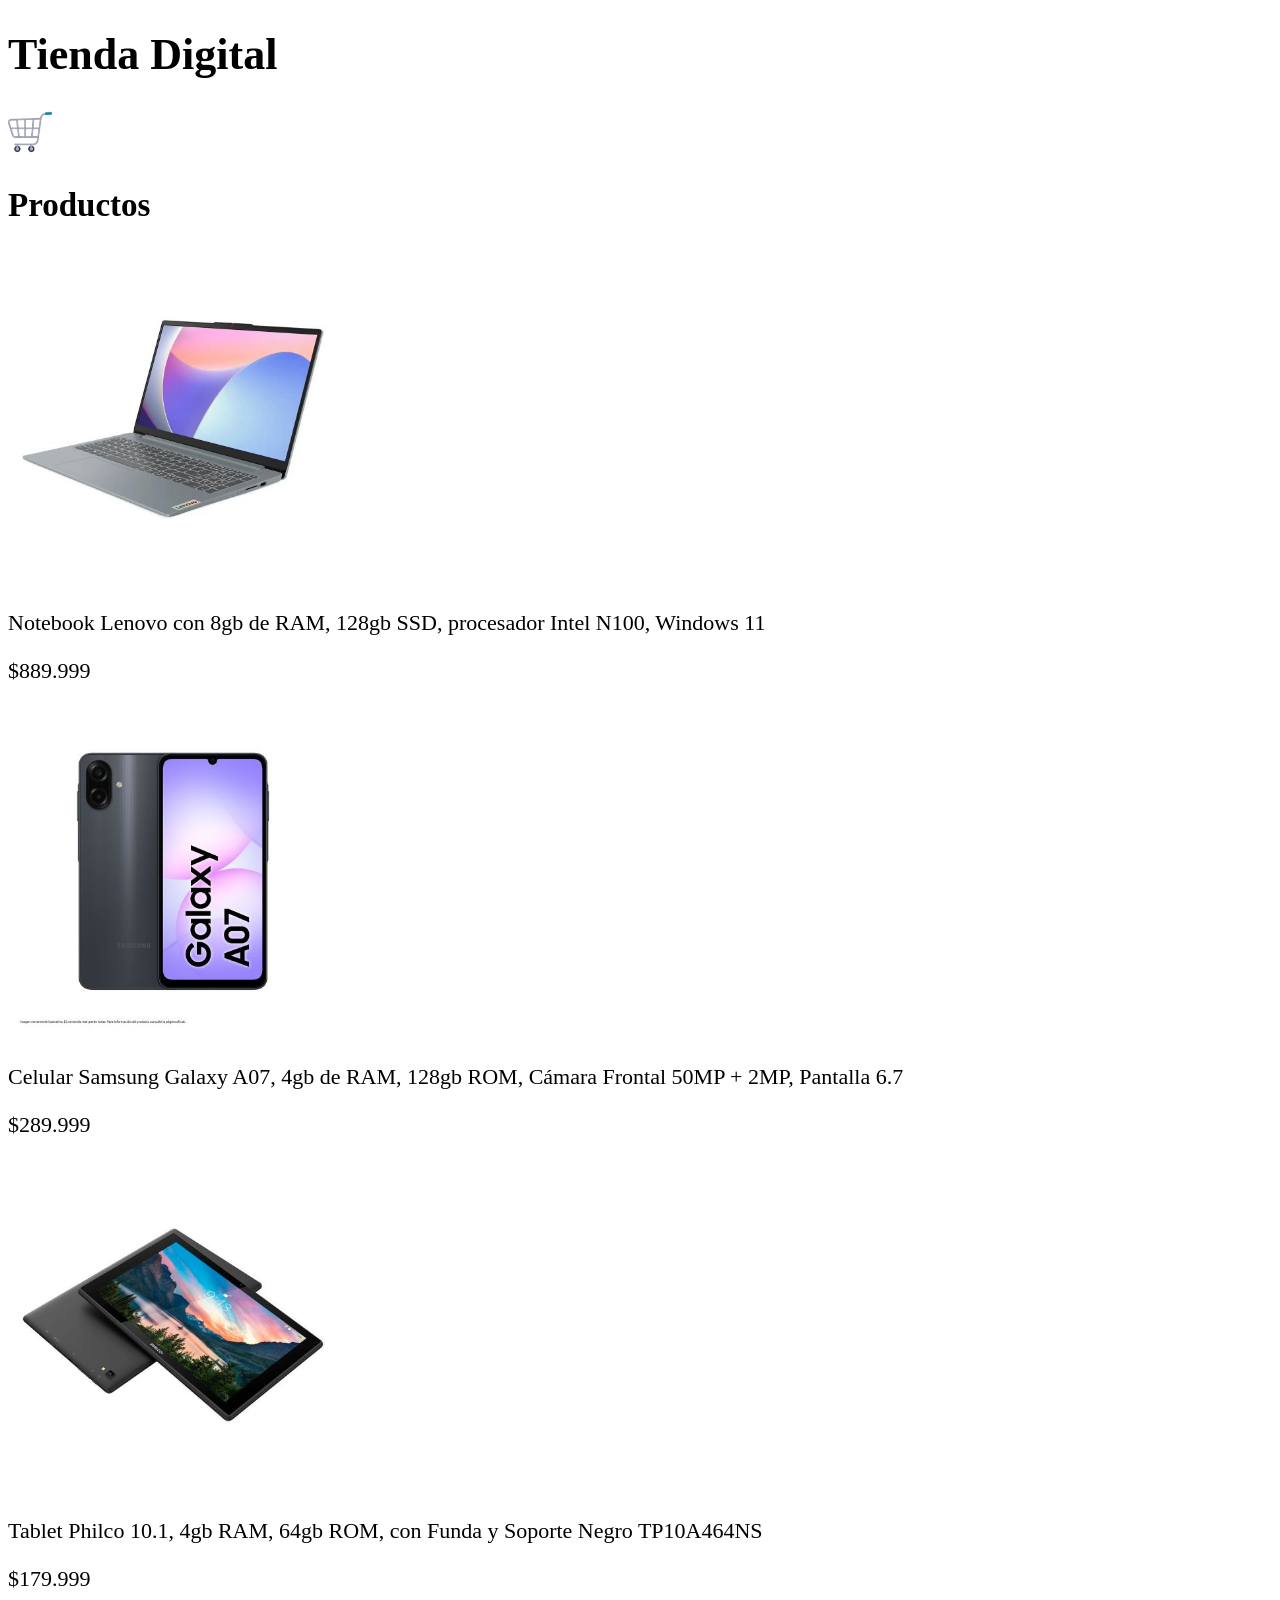
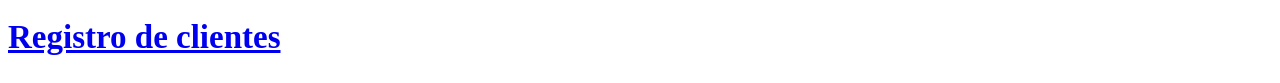
==== index.html @ 98012564 "Lista de Productos producto.js Genera los elementos de la lista de productos que se ve en la página " ====
<!doctype html>
<html lang="en">
    <head>
        <meta charset="UTF-8" />
        <meta name="viewport" content="width=device-width, initial-scale=1.0" />
        <title>Tienda</title>
        <link rel="stylesheet" href="styles.css" />
    </head>
    <body>
        <header>
            <h1>Tienda Digital</h1>
            <nav>
                <a href="carrito.html">
                    <img
                        id="carritoImagen"
                        src="assets/img/carrito.png"
                        alt="carrito"
                    />
                </a>
            </nav>
        </header>

        <main>
            <h2>Productos</h2>
            <div id="listaProductos"></div>
            
            <h2><a href="formulario.html">Registro de clientes</a></h2>
        </main>
        <script src="producto.js"></script><!--Información de los productos-->
    </body>
</html>

<!--<script>
        const temaGuardado = localStorage.getItem("tema")
        if( temaGuardado){
            document.body.className=temaGuardado
        }
        document.getElementById("temaOscuro").addEventListener("click", function(){
            document.body.className="tema-oscuro"
            localStorage.setItem("tema","tema-oscuro")
        })
        document.getElementById("temaClaro").addEventListener("click", function(){
            document.body.className="tema-claro"
            localStorage.setItem("tema","tema-claro")
        })        
    </script>-->
---- styles.css ----
:root{
    font-size: 22px;
}

#carritoImagen{
    height: 2rem;
}

.productoImagen{
    height: 15rem;
}
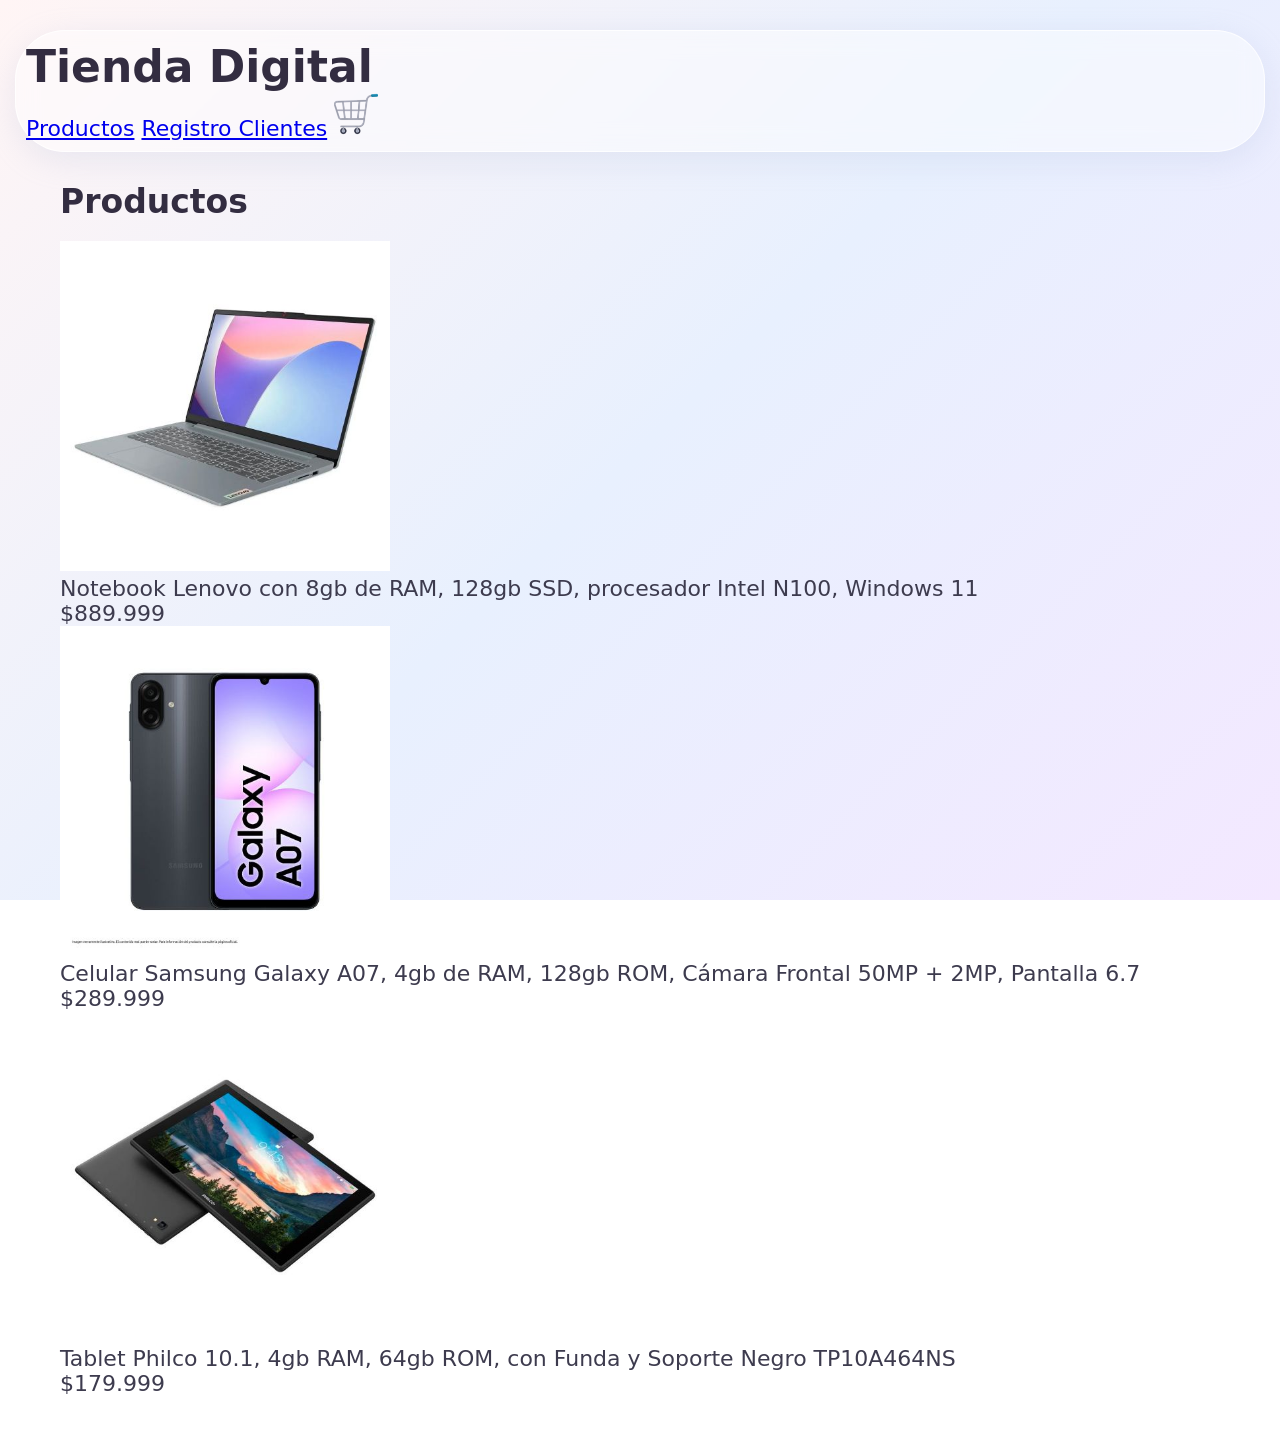
==== commit 9041ec16: "css agrego css principal" ====
--- a/index.html
+++ b/index.html
@@ -10,12 +10,10 @@
         <header>
             <h1>Tienda Digital</h1>
             <nav>
+                <a href="#listaProductos">Productos</a>
+                <a href="formulario.html">Registro Clientes</a>
                 <a href="carrito.html">
-                    <img
-                        id="carritoImagen"
-                        src="assets/img/carrito.png"
-                        alt="carrito"
-                    />
+                    <img id="carritoImagen" src="assets/img/carrito.png">
                 </a>
             </nav>
         </header>
@@ -23,8 +21,6 @@
         <main>
             <h2>Productos</h2>
             <div id="listaProductos"></div>
-            
-            <h2><a href="formulario.html">Registro de clientes</a></h2>
         </main>
         <script src="producto.js"></script><!--Información de los productos-->
     </body>
--- a/styles.css
+++ b/styles.css
@@ -8,4 +8,356 @@
 
 .productoImagen{
     height: 15rem;
+}
+
+
+/*General*/
+*{
+    box-sizing: border-box;
+    margin: 0;
+    padding: 0;
+    font-family: 'Segoe UI', system-ui, -apple-system, sans-serif;
+  }
+body{
+    background: linear-gradient(135deg, #fff5f5 0%, #e8f0fe 50%, #f3e8ff 100%);
+    background-attachment: fixed;
+    color: #3d3b4e;
+    min-height: 100vh;
+    padding: 30px 15px;
+}
+
+/*header fijo*/
+header{
+  
+    position: sticky;
+    top: 0;
+    left: 0;
+    width: 100%;
+    background: rgba(255, 255, 255, 0.45);
+    backdrop-filter: blur(12px);
+    -webkit-backdrop-filter: blur(12px);
+    border-radius: 50px;
+    border: 1px solid rgba(255, 255, 255, 0.8);
+    box-shadow: 0 8px 32px 0 rgba(160, 175, 210, 0.2);
+    padding: 10px;
+    z-index: 1000;
+}
+
+/*titulo tienda digital*/
+header h1{
+    font-size: 2rem;
+    color: #332d41;
+    }
+
+/*contenedor navegacion*/
+.nav-item {
+  text-decoration: none;
+  color: #78758a;
+  font-size: 1rem;
+  font-weight: 600;
+}
+
+.nav-item:hover {
+  color: #332d41;
+  }
+
+.nav-centro {
+  text-align: center;
+}
+
+.nav-derecha {
+  display: flex;
+  align-items: center;
+}
+
+#carrito{
+    width: 30px;
+    height: 30px;
+    object-fit: center;
+}
+
+/*ajuste contenido principal*/
+main{
+    max-width: 1200px;
+    margin: 30px auto;
+    padding: 0 20px;
+}
+
+main h2{
+    color: #332d41;
+    margin-bottom: 20px;
+}
+
+
+
+/* Formulario */
+:root {
+  --primary-gradient: linear-gradient(135deg, #a8ebe6 0%, #a8c0ff 100%);
+  --accent-gradient: linear-gradient(135deg, #e0c3fc 0%, #8ec5fc 100%);
+  --bg-gradient: linear-gradient(135deg, #fff5f5 0%, #e8f0fe 50%, #f3e8ff 100%);
+  --card-bg: rgba(255, 255, 255, 0.65);
+  --input-bg: rgba(255, 255, 255, 0.85);
+  --text-main: #3d3b4e;
+  --text-muted: #78758a;
+  --shadow-soft: 0 8px 32px 0 rgba(160, 175, 210, 0.2);
+  --border-glass: 1px solid rgba(255, 255, 255, 0.8);
+  --radius-lg: 24px;
+  --radius-md: 14px;
+  --radius-sm: 8px;
+}
+
+* {
+  box-sizing: border-box;
+  margin: 0;
+  padding: 0;
+  font-family: 'Segoe UI', system-ui, -apple-system, sans-serif;
+}
+
+body {
+  background: var(--bg-gradient);
+  background-attachment: fixed;
+  color: var(--text-main);
+  min-height: 100vh;
+  padding: 30px 15px;
+}
+
+.container {
+  max-width: 1100px;
+  margin: 0 auto;
+}
+
+/* 1. Navegación de Secciones */
+.nav-tabs {
+  display: flex;
+  justify-content: center;
+  gap: 12px;
+  padding: 10px;
+  margin-bottom: 25px;
+  background: rgba(255, 255, 255, 0.45);
+  backdrop-filter: blur(12px);
+  -webkit-backdrop-filter: blur(12px);
+  border-radius: 50px;
+  border: var(--border-glass);
+  box-shadow: var(--shadow-soft);
+}
+
+.nav-btn {
+  flex: 1;
+  max-width: 250px;
+  padding: 12px 20px;
+  font-size: 0.95rem;
+  font-weight: 600;
+  color: var(--text-muted);
+  background: transparent;
+  border: none;
+  border-radius: 30px;
+  cursor: pointer;
+  transition: all 0.3s ease;
+}
+
+.nav-btn:hover {
+  background: rgba(255, 255, 255, 0.6);
+  color: var(--text-main);
+}
+
+.nav-btn.active {
+  background: var(--accent-gradient);
+  color: #2a2536;
+  box-shadow: 0 4px 15px rgba(142, 197, 252, 0.4);
+}
+
+/* 2. Tarjetas y Contenedores */
+.card {
+  background: var(--card-bg);
+  backdrop-filter: blur(16px);
+  -webkit-backdrop-filter: blur(16px);
+  border-radius: var(--radius-lg);
+  border: var(--border-glass);
+  box-shadow: var(--shadow-soft);
+  padding: 30px;
+  margin-bottom: 25px;
+}
+
+h2, h3 {
+  color: #332d41;
+  margin-bottom: 6px;
+  font-weight: 700;
+}
+
+.subtitle {
+  color: var(--text-muted);
+  font-size: 0.9rem;
+  margin-bottom: 25px;
+}
+
+/* 3. Formulario y Grilla */
+.form-grid {
+  display: grid;
+  grid-template-columns: repeat(auto-fit, minmax(240px, 1fr));
+  gap: 18px;
+}
+
+.full-width {
+  grid-column: 1 / -1;
+}
+
+.form-group {
+  display: flex;
+  flex-direction: column;
+  gap: 6px;
+}
+
+.form-group label {
+  font-size: 0.85rem;
+  font-weight: 600;
+  color: var(--text-main);
+}
+
+/* Inputs, Selects y Focos */
+.input-container {
+  position: relative;
+  width: 100%;
+}
+
+input[type="text"],
+input[type="tel"],
+input[type="email"],
+input[type="date"],
+select {
+  width: 100%;
+  padding: 12px 16px;
+  border-radius: var(--radius-md);
+  border: 1px solid rgba(180, 180, 210, 0.3);
+  background: var(--input-bg);
+  color: var(--text-main);
+  font-size: 0.9rem;
+  outline: none;
+  transition: all 0.25s ease;
+}
+
+input:focus, select:focus {
+  border-color: #8ec5fc;
+  box-shadow: 0 0 0 4px rgba(142, 197, 252, 0.25);
+  background: #ffffff;
+}
+
+/* Opciones Radio y Checkbox */
+.options-group {
+  display: flex;
+  flex-wrap: wrap;
+  gap: 12px;
+  margin-top: 4px;
+}
+
+.options-group label {
+  display: inline-flex;
+  align-items: center;
+  gap: 8px;
+  background: var(--input-bg);
+  padding: 8px 16px;
+  border-radius: 30px;
+  border: 1px solid rgba(200, 200, 220, 0.3);
+  cursor: pointer;
+  font-weight: 500;
+  transition: all 0.2s ease;
+}
+
+.options-group label:hover {
+  background: #ffffff;
+  transform: translateY(-1px);
+}
+
+.options-group input {
+  accent-color: #8ec5fc;
+}
+
+/* 4. Botones de Acción */
+.actions-bar {
+  display: flex;
+  gap: 12px;
+  margin-top: 25px;
+}
+
+button[type="submit"], #btnGuardar {
+  padding: 12px 28px;
+  border: none;
+  border-radius: 30px;
+  background: var(--accent-gradient);
+  color: #2c2536;
+  font-weight: 700;
+  cursor: pointer;
+  box-shadow: 0 4px 15px rgba(142, 197, 252, 0.3);
+  transition: all 0.3s ease;
+}
+
+button[type="submit"]:hover, #btnGuardar:hover {
+  transform: translateY(-2px);
+  box-shadow: 0 6px 20px rgba(142, 197, 252, 0.45);
+}
+
+.btn-secondary {
+  padding: 12px 24px;
+  border: none;
+  border-radius: 30px;
+  background: #f87171;
+  color: white;
+  font-weight: 600;
+  cursor: pointer;
+  transition: all 0.3s ease;
+}
+
+.btn-secondary:hover {
+  opacity: 0.9;
+  transform: translateY(-1px);
+}
+
+/* 5. Tabla de Clientes (CRUD) */
+.table-responsive {
+  overflow-x: auto;
+  border-radius: var(--radius-md);
+  margin-top: 15px;
+}
+
+table {
+  width: 100%;
+  border-collapse: separate;
+  border-spacing: 0;
+  background: rgba(255, 255, 255, 0.4);
+}
+
+th, td {
+  padding: 12px 16px;
+  text-align: left;
+  font-size: 0.88rem;
+}
+
+th {
+  background: rgba(230, 235, 250, 0.7);
+  color: var(--text-main);
+  font-weight: 700;
+}
+
+th:first-child { border-top-left-radius: var(--radius-md); }
+th:last-child { border-top-right-radius: var(--radius-md); }
+
+td {
+  border-bottom: 1px solid rgba(220, 220, 240, 0.4);
+}
+
+tr:last-child td:first-child { border-bottom-left-radius: var(--radius-md); }
+tr:last-child td:last-child { border-bottom-right-radius: var(--radius-md); }
+
+tr:hover td {
+  background: rgba(255, 255, 255, 0.6);
+}
+
+/*validación */
+.feedback {
+  font-size: 0.78rem;
+  color: #e53e3e;
+  min-height: 16px;
+}
+
+.margin-top {
+  margin-top: 25px;
 }
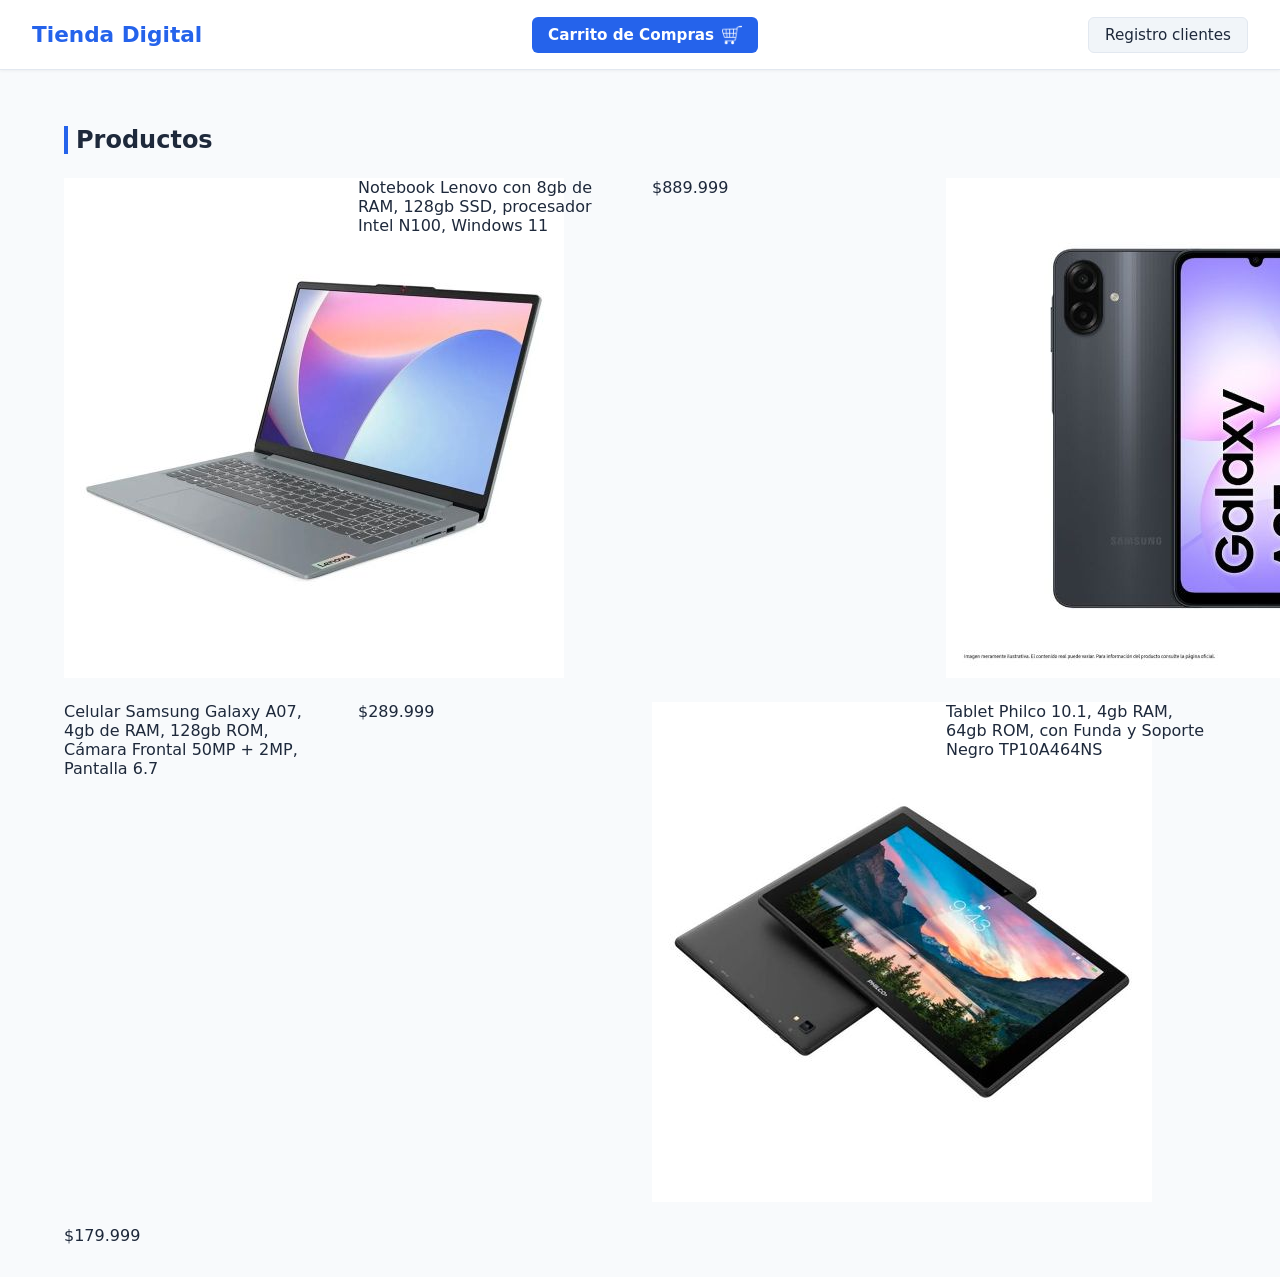
==== commit b09b72c4: "corregido" ====
--- a/index.html
+++ b/index.html
@@ -9,13 +9,12 @@
     <body>
         <header>
             <h1>Tienda Digital</h1>
-            <nav>
-                <a href="#listaProductos">Productos</a>
-                <a href="formulario.html">Registro Clientes</a>
-                <a href="carrito.html">
-                    <img id="carritoImagen" src="assets/img/carrito.png">
-                </a>
-            </nav>
+            <a href="carrito.html">Carrito de Compras
+                <img src="assets/img/carrito.png">
+            </a>
+            <a href="formulario.html">Registro clientes</a>
+            
+            
         </header>
 
         <main>
--- a/styles.css
+++ b/styles.css
@@ -1,363 +1,431 @@
-:root{
-    font-size: 22px;
-}
-
-#carritoImagen{
-    height: 2rem;
-}
-
-.productoImagen{
-    height: 15rem;
-}
-
-
-/*General*/
-*{
-    box-sizing: border-box;
+/* ==========================================
+   Index.css - Estilos para la página principal
+   ========================================== */
+:root {
+    --primary-color: #2563eb;
+    --primary-hover: #1d4ed8;
+    --bg-color: #f8fafc;
+    --card-bg: #ffffff;
+    --text-main: #1e293b;
+    --text-muted: #64748b;
+    --border-color: #e2e8f0;
+    --shadow: 0 4px 6px -1px rgb(0 0 0 / 0.1), 0 2px 4px -2px rgb(0 0 0 / 0.1);
+    --header-height: 70px;
+}
+
+* {
     margin: 0;
     padding: 0;
+    box-sizing: border-box;
     font-family: 'Segoe UI', system-ui, -apple-system, sans-serif;
-  }
-body{
-    background: linear-gradient(135deg, #fff5f5 0%, #e8f0fe 50%, #f3e8ff 100%);
-    background-attachment: fixed;
-    color: #3d3b4e;
+}
+
+body {
+    background-color: var(--bg-color);
+    color: var(--text-main);
+    padding-top: var(--header-height); /* Espacio para que el contenido no quede oculto bajo el header fijo */
     min-height: 100vh;
-    padding: 30px 15px;
-}
-
-/*header fijo*/
-header{
-  
-    position: sticky;
+}
+
+/* ==========================================
+   Barra de Navegación (Header Fijo)
+   ========================================== */
+header {
+    position: fixed;
     top: 0;
     left: 0;
     width: 100%;
-    background: rgba(255, 255, 255, 0.45);
-    backdrop-filter: blur(12px);
-    -webkit-backdrop-filter: blur(12px);
-    border-radius: 50px;
-    border: 1px solid rgba(255, 255, 255, 0.8);
-    box-shadow: 0 8px 32px 0 rgba(160, 175, 210, 0.2);
-    padding: 10px;
+    height: var(--header-height);
+    background-color: var(--card-bg);
+    border-bottom: 1px solid var(--border-color);
+    display: flex;
+    justify-content: space-between;
+    align-items: center;
+    padding: 0 2rem;
     z-index: 1000;
-}
-
-/*titulo tienda digital*/
-header h1{
-    font-size: 2rem;
-    color: #332d41;
-    }
-
-/*contenedor navegacion*/
-.nav-item {
-  text-decoration: none;
-  color: #78758a;
-  font-size: 1rem;
-  font-weight: 600;
-}
-
-.nav-item:hover {
-  color: #332d41;
-  }
-
-.nav-centro {
-  text-align: center;
-}
-
-.nav-derecha {
-  display: flex;
-  align-items: center;
-}
-
-#carrito{
-    width: 30px;
-    height: 30px;
-    object-fit: center;
-}
-
-/*ajuste contenido principal*/
-main{
+    box-shadow: 0 1px 3px 0 rgb(0 0 0 / 0.05);
+}
+
+/* Título de la tienda (Izquierda de la barra) */
+header h1 {
+    font-size: 1.35rem;
+    color: var(--primary-color);
+    font-weight: 700;
+}
+
+/* Enlaces de navegación */
+header a {
+    text-decoration: none;
+    color: var(--text-main);
+    font-weight: 500;
+    font-size: 0.95rem;
+    transition: color 0.2s ease;
+    display: flex;
+    align-items: center;
+    gap: 0.5rem;
+}
+
+header a:hover {
+    color: var(--primary-color);
+}
+
+/* Registro de clientes (Centro de la pantalla / barra) */
+header a[href="formulario.html"] {
+    background-color: #f1f5f9;
+    padding: 0.5rem 1rem;
+    border-radius: 6px;
+    border: 1px solid var(--border-color);
+}
+
+header a[href="formulario.html"]:hover {
+    background-color: #e2e8f0;
+}
+
+/* Carrito de Compras (Derecha de la barra) */
+header a[href="carrito.html"] {
+    background-color: var(--primary-color);
+    color: white;
+    padding: 0.5rem 1rem;
+    border-radius: 6px;
+    font-weight: 600;
+}
+
+header a[href="carrito.html"]:hover {
+    background-color: var(--primary-hover);
+    color: white;
+}
+
+/* Icono del carrito */
+header a img {
+    width: 20px;
+    height: 20px;
+    object-fit: contain;
+    filter: brightness(0) invert(1); /* Vuelve blanco el icono si es oscuro para que contraste */
+}
+
+/* ==========================================
+   Contenido Principal (Main)
+   ========================================== */
+main {
     max-width: 1200px;
-    margin: 30px auto;
-    padding: 0 20px;
-}
-
-main h2{
-    color: #332d41;
-    margin-bottom: 20px;
-}
-
-
-
-/* Formulario */
+    margin: 2rem auto;
+    padding: 0 1.5rem;
+}
+
+main h2 {
+    font-size: 1.5rem;
+    margin-bottom: 1.5rem;
+    color: var(--text-main);
+    border-left: 4px solid var(--primary-color);
+    padding-left: 0.5rem;
+}
+
+/* Contenedor de productos (Alineado a la izquierda por defecto en grid) */
+#listaProductos {
+    display: grid;
+    grid-template-columns: repeat(auto-fill, minmax(240px, 1fr));
+    gap: 1.5rem;
+    justify-content: start; /* Asegura que los productos fluyan desde la izquierda */
+}
+
+/* ==========================================
+   Responsive (Diseño adaptable para móviles)
+   ========================================== */
+@media (max-width: 768px) {
+    header {
+        padding: 0 1rem;
+        flex-direction: column;
+        height: auto;
+        padding: 0.75rem 1rem;
+        gap: 0.5rem;
+    }
+    
+    body {
+        padding-top: 130px; /* Ajusta el espacio superior para el header en dos líneas */
+    }
+
+    header h1 {
+        font-size: 1.1rem;
+    }
+    
+    header nav, header a {
+        font-size: 0.85rem;
+    }
+}
+
+
+
+
+
+/* ==========================================
+   Formulario
+   ========================================== */
 :root {
-  --primary-gradient: linear-gradient(135deg, #a8ebe6 0%, #a8c0ff 100%);
-  --accent-gradient: linear-gradient(135deg, #e0c3fc 0%, #8ec5fc 100%);
-  --bg-gradient: linear-gradient(135deg, #fff5f5 0%, #e8f0fe 50%, #f3e8ff 100%);
-  --card-bg: rgba(255, 255, 255, 0.65);
-  --input-bg: rgba(255, 255, 255, 0.85);
-  --text-main: #3d3b4e;
-  --text-muted: #78758a;
-  --shadow-soft: 0 8px 32px 0 rgba(160, 175, 210, 0.2);
-  --border-glass: 1px solid rgba(255, 255, 255, 0.8);
-  --radius-lg: 24px;
-  --radius-md: 14px;
-  --radius-sm: 8px;
+    --primary-color: #2563eb;
+    --primary-hover: #1d4ed8;
+    --bg-color: #f8fafc;
+    --card-bg: #ffffff;
+    --text-main: #1e293b;
+    --text-muted: #64748b;
+    --border-color: #e2e8f0;
+    --shadow: 0 4px 6px -1px rgb(0 0 0 / 0.1), 0 2px 4px -2px rgb(0 0 0 / 0.1);
+    --header-height: 70px;
 }
 
 * {
-  box-sizing: border-box;
-  margin: 0;
-  padding: 0;
-  font-family: 'Segoe UI', system-ui, -apple-system, sans-serif;
+    margin: 0;
+    padding: 0;
+    box-sizing: border-box;
+    font-family: 'Segoe UI', system-ui, -apple-system, sans-serif;
 }
 
 body {
-  background: var(--bg-gradient);
-  background-attachment: fixed;
-  color: var(--text-main);
-  min-height: 100vh;
-  padding: 30px 15px;
-}
-
+    background-color: var(--bg-color);
+    color: var(--text-main);
+    padding-top: calc(var(--header-height) + 1.5rem); /* Espacio para que el contenido no quede oculto bajo la barra fija */
+    min-height: 100vh;
+}
+
+/* ==========================================
+   Barra de Navegación Fija (Coherente con la Tienda)
+   ========================================== */
+.nav-tabs {
+    position: fixed;
+    top: 0;
+    left: 0;
+    width: 100%;
+    height: var(--header-height);
+    background-color: var(--card-bg);
+    border-bottom: 1px solid var(--border-color);
+    display: flex;
+    justify-content: flex-start;
+    align-items: center;
+    padding: 0 2rem;
+    z-index: 1000;
+    box-shadow: 0 1px 3px 0 rgb(0 0 0 / 0.05);
+}
+
+.nav-btn {
+    background-color: var(--primary-color);
+    color: white;
+    border: none;
+    padding: 0.5rem 1rem;
+    border-radius: 6px;
+    font-weight: 600;
+    font-size: 0.95rem;
+    cursor: pointer;
+    transition: background-color 0.2s ease;
+    text-decoration: none;
+    display: inline-flex;
+    align-items: center;
+    gap: 0.5rem;
+}
+
+.nav-btn:hover {
+    background-color: var(--primary-hover);
+}
+
+/* ==========================================
+   Estructura Principal y Tarjetas (Cards)
+   ========================================== */
 .container {
-  max-width: 1100px;
-  margin: 0 auto;
-}
-
-/* 1. Navegación de Secciones */
-.nav-tabs {
-  display: flex;
-  justify-content: center;
-  gap: 12px;
-  padding: 10px;
-  margin-bottom: 25px;
-  background: rgba(255, 255, 255, 0.45);
-  backdrop-filter: blur(12px);
-  -webkit-backdrop-filter: blur(12px);
-  border-radius: 50px;
-  border: var(--border-glass);
-  box-shadow: var(--shadow-soft);
-}
-
-.nav-btn {
-  flex: 1;
-  max-width: 250px;
-  padding: 12px 20px;
-  font-size: 0.95rem;
-  font-weight: 600;
-  color: var(--text-muted);
-  background: transparent;
-  border: none;
-  border-radius: 30px;
-  cursor: pointer;
-  transition: all 0.3s ease;
-}
-
-.nav-btn:hover {
-  background: rgba(255, 255, 255, 0.6);
-  color: var(--text-main);
-}
-
-.nav-btn.active {
-  background: var(--accent-gradient);
-  color: #2a2536;
-  box-shadow: 0 4px 15px rgba(142, 197, 252, 0.4);
-}
-
-/* 2. Tarjetas y Contenedores */
+    max-width: 1200px;
+    margin: 0 auto;
+    padding: 0 1.5rem 2rem 1.5rem;
+}
+
 .card {
-  background: var(--card-bg);
-  backdrop-filter: blur(16px);
-  -webkit-backdrop-filter: blur(16px);
-  border-radius: var(--radius-lg);
-  border: var(--border-glass);
-  box-shadow: var(--shadow-soft);
-  padding: 30px;
-  margin-bottom: 25px;
-}
-
-h2, h3 {
-  color: #332d41;
-  margin-bottom: 6px;
-  font-weight: 700;
+    background-color: var(--card-bg);
+    border: 1px solid var(--border-color);
+    border-radius: 12px;
+    padding: 2rem;
+    box-shadow: var(--shadow);
+    margin-bottom: 2rem;
+}
+
+.card h2 {
+    font-size: 1.5rem;
+    color: var(--text-main);
+    margin-bottom: 0.5rem;
+    border-left: 4px solid var(--primary-color);
+    padding-left: 0.75rem;
 }
 
 .subtitle {
-  color: var(--text-muted);
-  font-size: 0.9rem;
-  margin-bottom: 25px;
-}
-
-/* 3. Formulario y Grilla */
+    color: var(--text-muted);
+    font-size: 0.95rem;
+    margin-bottom: 1.5rem;
+}
+
+.margin-top {
+    margin-top: 2rem;
+}
+
+/* ==========================================
+   Formulario y Rejilla de Inputs (Grid)
+   ========================================== */
 .form-grid {
-  display: grid;
-  grid-template-columns: repeat(auto-fit, minmax(240px, 1fr));
-  gap: 18px;
-}
-
-.full-width {
-  grid-column: 1 / -1;
+    display: grid;
+    grid-template-columns: repeat(auto-fit, minmax(280px, 1fr));
+    gap: 1.25rem;
+    margin-bottom: 1.5rem;
 }
 
 .form-group {
-  display: flex;
-  flex-direction: column;
-  gap: 6px;
+    display: flex;
+    flex-direction: column;
+    gap: 0.35rem;
+}
+
+.form-group.full-width {
+    grid-column: 1 / -1;
 }
 
 .form-group label {
-  font-size: 0.85rem;
-  font-weight: 600;
-  color: var(--text-main);
-}
-
-/* Inputs, Selects y Focos */
+    font-size: 0.875rem;
+    font-weight: 600;
+    color: var(--text-main);
+}
+
 .input-container {
-  position: relative;
-  width: 100%;
-}
-
-input[type="text"],
-input[type="tel"],
-input[type="email"],
-input[type="date"],
-select {
-  width: 100%;
-  padding: 12px 16px;
-  border-radius: var(--radius-md);
-  border: 1px solid rgba(180, 180, 210, 0.3);
-  background: var(--input-bg);
-  color: var(--text-main);
-  font-size: 0.9rem;
-  outline: none;
-  transition: all 0.25s ease;
-}
-
-input:focus, select:focus {
-  border-color: #8ec5fc;
-  box-shadow: 0 0 0 4px rgba(142, 197, 252, 0.25);
-  background: #ffffff;
-}
-
-/* Opciones Radio y Checkbox */
+    position: relative;
+    display: flex;
+    align-items: center;
+}
+
+.form-group input[type="text"],
+.form-group input[type="tel"],
+.form-group input[type="email"],
+.form-group input[type="date"],
+.form-group select {
+    width: 100%;
+    padding: 0.75rem 1rem;
+    border: 1px solid var(--border-color);
+    border-radius: 8px;
+    font-size: 0.95rem;
+    color: var(--text-main);
+    background-color: #fff;
+    outline: none;
+    transition: border-color 0.2s ease, box-shadow 0.2s ease;
+}
+
+.form-group input:focus,
+.form-group select:focus {
+    border-color: var(--primary-color);
+    box-shadow: 0 0 0 3px rgba(37, 99, 235, 0.15);
+}
+
+/* Grupos de Radio y Checkbox */
 .options-group {
-  display: flex;
-  flex-wrap: wrap;
-  gap: 12px;
-  margin-top: 4px;
+    display: flex;
+    gap: 1.5rem;
+    flex-wrap: wrap;
+    padding: 0.5rem 0;
 }
 
 .options-group label {
-  display: inline-flex;
-  align-items: center;
-  gap: 8px;
-  background: var(--input-bg);
-  padding: 8px 16px;
-  border-radius: 30px;
-  border: 1px solid rgba(200, 200, 220, 0.3);
-  cursor: pointer;
-  font-weight: 500;
-  transition: all 0.2s ease;
-}
-
-.options-group label:hover {
-  background: #ffffff;
-  transform: translateY(-1px);
-}
-
-.options-group input {
-  accent-color: #8ec5fc;
-}
-
-/* 4. Botones de Acción */
+    font-weight: normal;
+    display: flex;
+    align-items: center;
+    gap: 0.4rem;
+    cursor: pointer;
+}
+
+/* Textos de Feedback y Estados */
+.feedback {
+    font-size: 0.75rem;
+    color: #ef4444; /* Rojo alerta por defecto si hay error */
+    min-height: 1rem;
+}
+
+/* ==========================================
+   Barra de Acciones (Botones)
+   ========================================== */
 .actions-bar {
-  display: flex;
-  gap: 12px;
-  margin-top: 25px;
-}
-
-button[type="submit"], #btnGuardar {
-  padding: 12px 28px;
-  border: none;
-  border-radius: 30px;
-  background: var(--accent-gradient);
-  color: #2c2536;
-  font-weight: 700;
-  cursor: pointer;
-  box-shadow: 0 4px 15px rgba(142, 197, 252, 0.3);
-  transition: all 0.3s ease;
-}
-
-button[type="submit"]:hover, #btnGuardar:hover {
-  transform: translateY(-2px);
-  box-shadow: 0 6px 20px rgba(142, 197, 252, 0.45);
+    display: flex;
+    gap: 1rem;
+    justify-content: flex-start;
+    align-items: center;
+    border-top: 1px solid var(--border-color);
+    padding-top: 1.5rem;
+}
+
+#btnGuardar {
+    background-color: var(--primary-color);
+    color: white;
+    border: none;
+    padding: 0.75rem 1.5rem;
+    border-radius: 8px;
+    font-weight: 600;
+    cursor: pointer;
+    transition: background-color 0.2s ease;
+}
+
+#btnGuardar:hover {
+    background-color: var(--primary-hover);
 }
 
 .btn-secondary {
-  padding: 12px 24px;
-  border: none;
-  border-radius: 30px;
-  background: #f87171;
-  color: white;
-  font-weight: 600;
-  cursor: pointer;
-  transition: all 0.3s ease;
+    background-color: #e2e8f0;
+    color: var(--text-main);
+    border: none;
+    padding: 0.75rem 1.5rem;
+    border-radius: 8px;
+    font-weight: 600;
+    cursor: pointer;
+    transition: background-color 0.2s ease;
 }
 
 .btn-secondary:hover {
-  opacity: 0.9;
-  transform: translateY(-1px);
-}
-
-/* 5. Tabla de Clientes (CRUD) */
+    background-color: #cbd5e1;
+}
+
+/* ==========================================
+   Tabla de Registros (CRUD)
+   ========================================== */
 .table-responsive {
-  overflow-x: auto;
-  border-radius: var(--radius-md);
-  margin-top: 15px;
+    width: 100%;
+    overflow-x: auto;
 }
 
 table {
-  width: 100%;
-  border-collapse: separate;
-  border-spacing: 0;
-  background: rgba(255, 255, 255, 0.4);
-}
-
-th, td {
-  padding: 12px 16px;
-  text-align: left;
-  font-size: 0.88rem;
+    width: 100%;
+    border-collapse: collapse;
+    text-align: left;
+    font-size: 0.9rem;
 }
 
 th {
-  background: rgba(230, 235, 250, 0.7);
-  color: var(--text-main);
-  font-weight: 700;
-}
-
-th:first-child { border-top-left-radius: var(--radius-md); }
-th:last-child { border-top-right-radius: var(--radius-md); }
+    background-color: #f1f5f9;
+    color: var(--text-main);
+    font-weight: 600;
+    padding: 0.85rem 1rem;
+    border-bottom: 2px solid var(--border-color);
+}
 
 td {
-  border-bottom: 1px solid rgba(220, 220, 240, 0.4);
-}
-
-tr:last-child td:first-child { border-bottom-left-radius: var(--radius-md); }
-tr:last-child td:last-child { border-bottom-right-radius: var(--radius-md); }
+    padding: 0.85rem 1rem;
+    border-bottom: 1px solid var(--border-color);
+    color: var(--text-main);
+}
 
 tr:hover td {
-  background: rgba(255, 255, 255, 0.6);
-}
-
-/*validación */
-.feedback {
-  font-size: 0.78rem;
-  color: #e53e3e;
-  min-height: 16px;
-}
-
-.margin-top {
-  margin-top: 25px;
+    background-color: #f8fafc;
+}
+
+/* ==========================================
+   Responsive (Celulares)
+   ========================================== */
+@media (max-width: 768px) {
+    .nav-tabs {
+        padding: 0 1rem;
+    }
+
+    body {
+        padding-top: calc(var(--header-height) + 1rem);
+    }
+
+    .card {
+        padding: 1.25rem;
+    }
 }
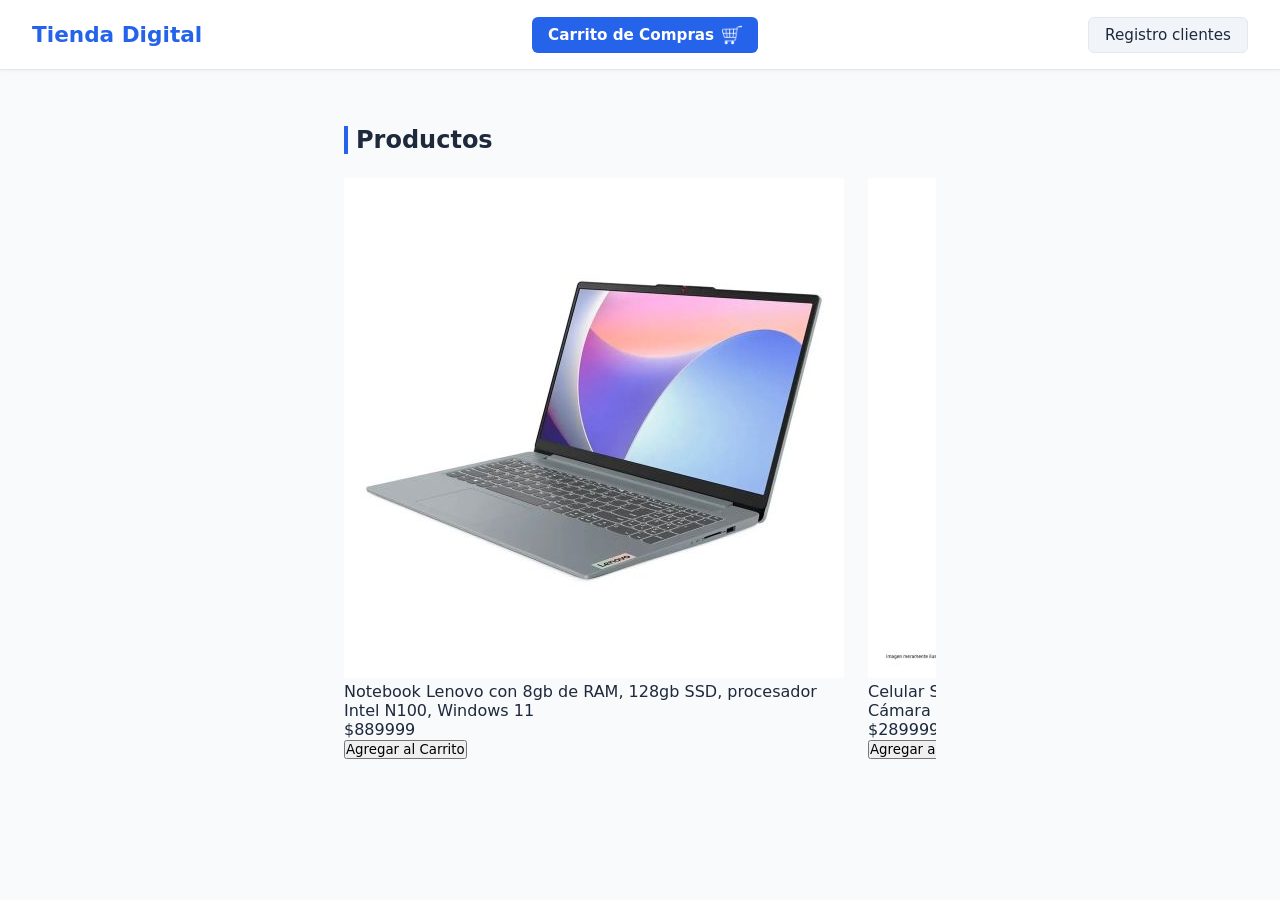
==== commit 16520720: "incio.js reorganización de archivos js por funciones, organización en el css para la lista de produc" ====
--- a/index.html
+++ b/index.html
@@ -12,7 +12,8 @@
             <a href="carrito.html">Carrito de Compras
                 <img src="assets/img/carrito.png">
             </a>
-            <a href="formulario.html">Registro clientes</a>
+
+            <a href="formulario.html" id="linkRegistro">Registro clientes</a>
             
             
         </header>
@@ -22,6 +23,7 @@
             <div id="listaProductos"></div>
         </main>
         <script src="producto.js"></script><!--Información de los productos-->
+        <script src="inicio.js"></script>
     </body>
 </html>
 
--- a/styles.css
+++ b/styles.css
@@ -100,14 +100,15 @@
     width: 20px;
     height: 20px;
     object-fit: contain;
-    filter: brightness(0) invert(1); /* Vuelve blanco el icono si es oscuro para que contraste */
+    filter: brightness(0) invert(1); /* Vuelve blanco el icono oscuro para que contraste */
 }
 
 /* ==========================================
    Contenido Principal (Main)
    ========================================== */
 main {
-    max-width: 1200px;
+    box-sizing: border-box;
+    max-width: 50%;
     margin: 2rem auto;
     padding: 0 1.5rem;
 }
@@ -122,10 +123,14 @@
 
 /* Contenedor de productos (Alineado a la izquierda por defecto en grid) */
 #listaProductos {
-    display: grid;
-    grid-template-columns: repeat(auto-fill, minmax(240px, 1fr));
+    display: flex;
     gap: 1.5rem;
-    justify-content: start; /* Asegura que los productos fluyan desde la izquierda */
+    overflow: auto;
+    width: 100%;
+}
+
+.contenedorProducto {
+    flex: 0 0 240px;
 }
 
 /* ==========================================
@@ -154,30 +159,9 @@
 }
 
 
-
-
-
 /* ==========================================
    Formulario
    ========================================== */
-:root {
-    --primary-color: #2563eb;
-    --primary-hover: #1d4ed8;
-    --bg-color: #f8fafc;
-    --card-bg: #ffffff;
-    --text-main: #1e293b;
-    --text-muted: #64748b;
-    --border-color: #e2e8f0;
-    --shadow: 0 4px 6px -1px rgb(0 0 0 / 0.1), 0 2px 4px -2px rgb(0 0 0 / 0.1);
-    --header-height: 70px;
-}
-
-* {
-    margin: 0;
-    padding: 0;
-    box-sizing: border-box;
-    font-family: 'Segoe UI', system-ui, -apple-system, sans-serif;
-}
 
 body {
     background-color: var(--bg-color);
@@ -428,4 +412,73 @@
     .card {
         padding: 1.25rem;
     }
+}
+/* ==========================================
+   Carrito
+   ========================================== */
+/* Layout del carrito usando Flexbox */
+.contenedor-carrito {
+    max-width: 800px;
+    margin: 30px auto;
+    padding: 20px;
+    background: #f9f9f9;
+    border-radius: 8px;
+}
+
+.item-carrito {
+    display: flex;
+    justify-content: space-between;
+    align-items: center;
+    padding: 15px 0;
+    border-bottom: 1px solid #ccc;
+    gap: 15px;
+}
+
+.img-carrito {
+    width: 80px;
+    height: 80px;
+    object-fit: cover;
+    border-radius: 4px;
+}
+
+.info-producto {
+    flex: 1; /* Ocupa el espacio del medio */
+}
+
+.btn-eliminar {
+    background-color: #ff4c4c;
+    color: white;
+    border: none;
+    padding: 8px 12px;
+    border-radius: 4px;
+    cursor: pointer;
+}
+
+.resumen-total {
+    margin-top: 20px;
+    text-align: right;
+    display: flex;
+    flex-direction: column;
+    align-items: flex-end;
+    gap: 15px;
+}
+
+.btn-ir-pagar {
+    background-color: #4CAF50;
+    color: white;
+    padding: 12px 24px;
+    text-decoration: none;
+    border-radius: 4px;
+    font-weight: bold;
+}
+
+/* Breakpoint para Celulares Responsive */
+@media (max-width: 480px) {
+    .item-carrito {
+        flex-direction: column;
+        text-align: center;
+    }
+    .resumen-total {
+        align-items: center;
+    }
 }
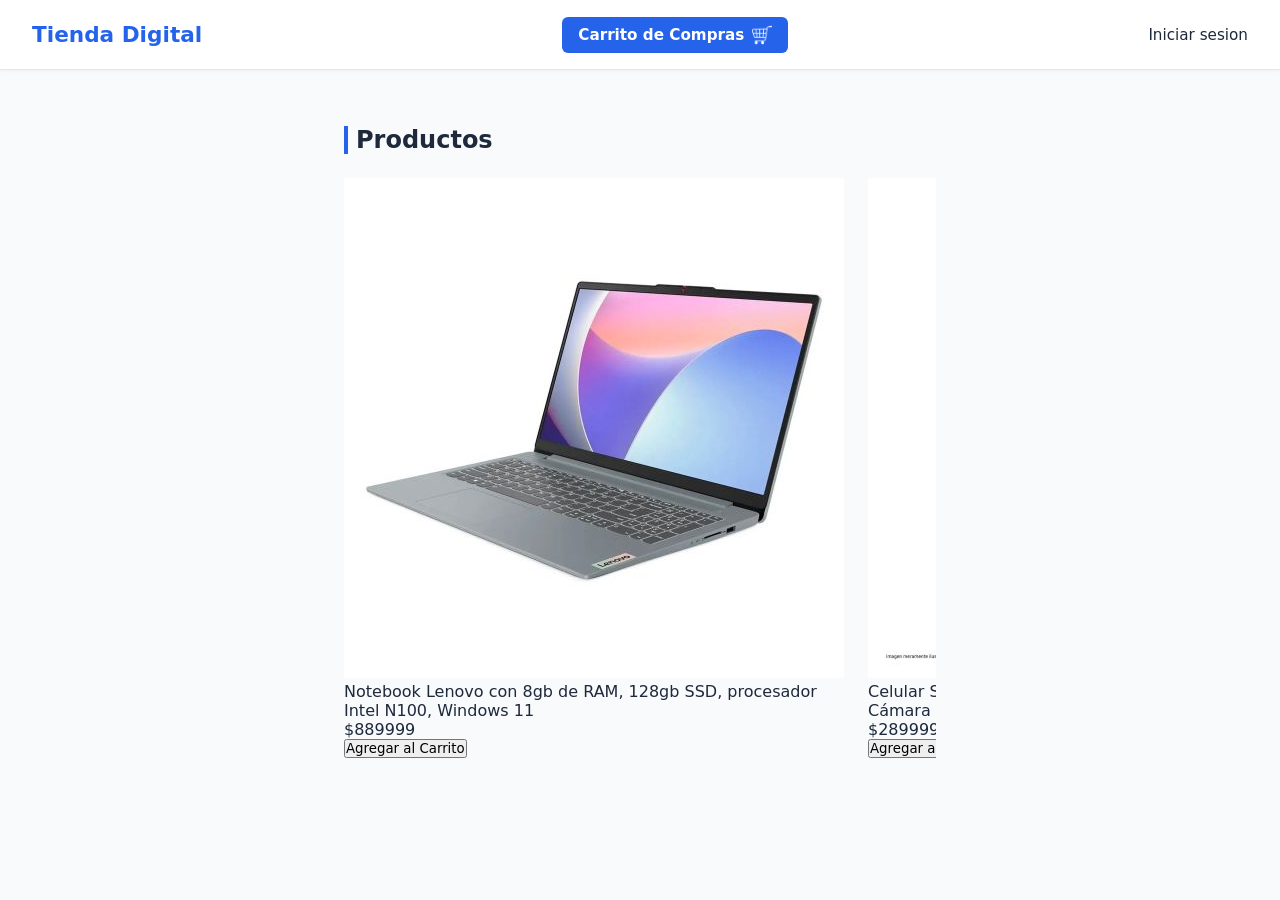
==== commit 2b9d3940: "aas" ====
--- a/index.html
+++ b/index.html
@@ -13,7 +13,7 @@
                 <img src="assets/img/carrito.png">
             </a>
 
-            <a href="formulario.html" id="linkRegistro">Registro clientes</a>
+            <a href="iniciarSesion.html" id="linkRegistro">Iniciar sesion</a>
             
             
         </header>
--- a/styles.css
+++ b/styles.css
@@ -334,7 +334,7 @@
     padding-top: 1.5rem;
 }
 
-#btnGuardar {
+#pagar, #confirmar {
     background-color: var(--primary-color);
     color: white;
     border: none;
@@ -345,7 +345,7 @@
     transition: background-color 0.2s ease;
 }
 
-#btnGuardar:hover {
+#pagar:hover {
     background-color: var(--primary-hover);
 }
 
@@ -481,4 +481,5 @@
     .resumen-total {
         align-items: center;
     }
-}+}
+
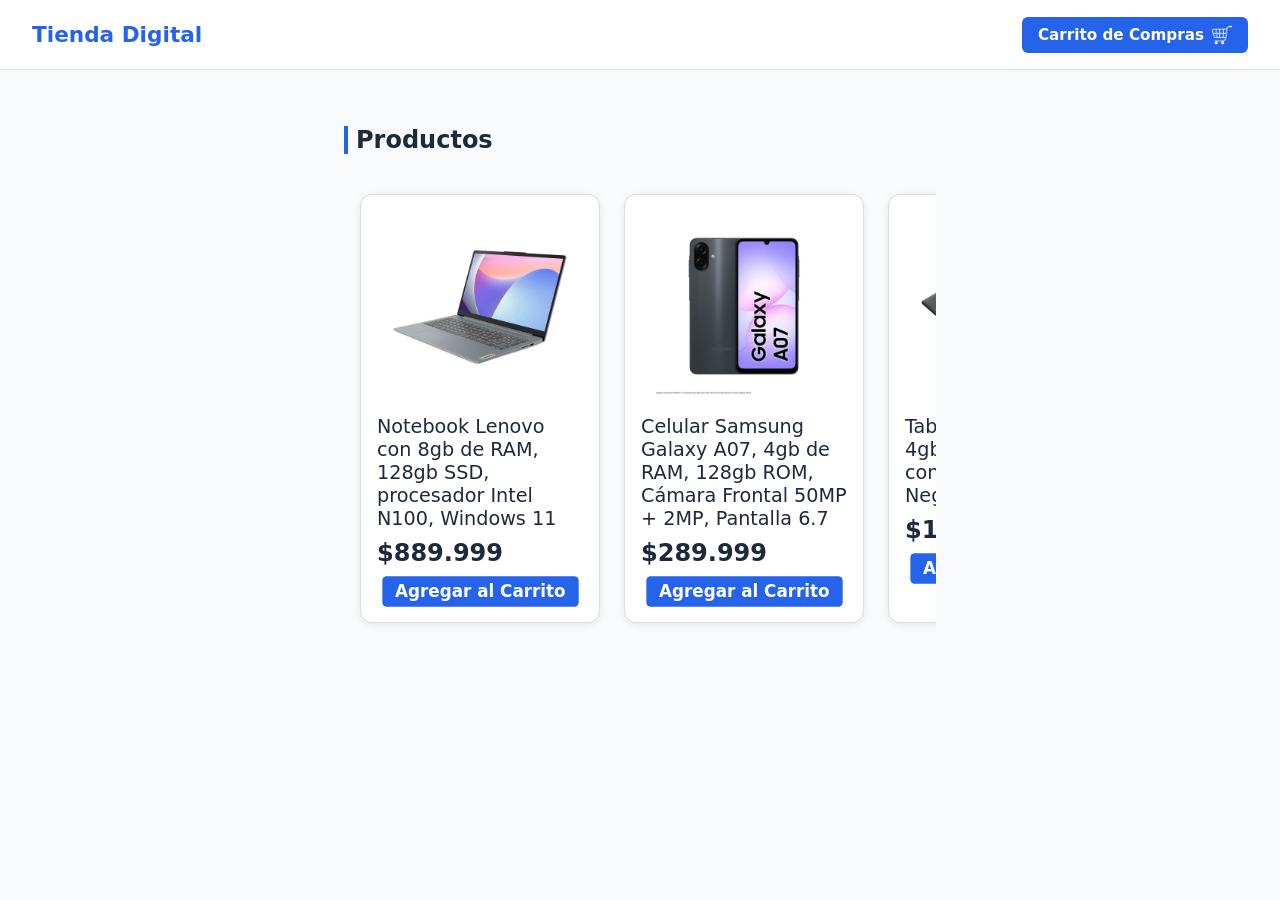
==== commit 26084393: "a" ====
--- a/index.html
+++ b/index.html
@@ -13,7 +13,6 @@
                 <img src="assets/img/carrito.png">
             </a>
 
-            <a href="iniciarSesion.html" id="linkRegistro">Iniciar sesion</a>
             
             
         </header>
--- a/styles.css
+++ b/styles.css
@@ -121,16 +121,87 @@
     padding-left: 0.5rem;
 }
 
-/* Contenedor de productos (Alineado a la izquierda por defecto en grid) */
+/* Contenedor de todos los productos */
 #listaProductos {
     display: flex;
     gap: 1.5rem;
     overflow: auto;
     width: 100%;
-}
-
+    padding: 1rem;
+    box-sizing: border-box;
+}
+
+/* Contenedor de cada producto individual */
 .contenedorProducto {
+    display: flex;
+    flex-direction: column;
     flex: 0 0 240px;
+    padding: 1rem;
+    gap: 0.6rem;
+    border: 1px solid #ddd;
+    border-radius: 12px;
+    background-color: white;
+    box-shadow: 0 2px 8px rgba(0, 0, 0, 0.08);
+    transition: transform 0.2s, box-shadow 0.2s;
+}
+
+.contenedorProducto:hover {
+    transform: translateY(-5px);
+    box-shadow: 0 6px 16px rgba(0, 0, 0, 0.15);
+}
+
+.productoImagen {
+    width: 100%;
+    height: 190px;
+    object-fit: contain;
+}
+
+/* Descripción del producto */
+.contenedorProducto p:first-of-type {
+    min-height: 45px;
+    margin: 0;
+    font-size: 1.2rem;
+}
+
+/* Precio */
+.contenedorProducto p:nth-of-type(2) {
+    margin: 0;
+    font-size: 1.5rem;
+    font-weight: bold;
+}
+
+.botonAgregarAlCarrito {
+    align-self: center;
+    padding: 0.6rem 1rem;
+}
+
+.controlCantidad {
+    display: flex;
+    align-items: center;
+    justify-content: center;
+    gap: 1rem;
+    margin-top: 0.5rem;
+}
+
+.controlCantidad button {
+    width: 40px;
+    height: 40px;
+    border: none;
+    border-radius: 6px;
+    font-size: 1.4rem;
+    font-weight: bold;
+    cursor: pointer;
+}
+
+.controlCantidad span {
+    min-width: 30px;
+    text-align: center;
+    font-size: 1.3rem;
+    font-weight: bold;
+}
+
+.botonAgregarAlCarrito, .controlCantidad button:hover {
+    transform: scale(1.05);
 }
 
 /* ==========================================
@@ -416,7 +487,7 @@
 /* ==========================================
    Carrito
    ========================================== */
-/* Layout del carrito usando Flexbox */
+
 .contenedor-carrito {
     max-width: 800px;
     margin: 30px auto;
@@ -472,6 +543,53 @@
     font-weight: bold;
 }
 
+/* ESTILOS PARA LA CANTIDAD */
+.control-cantidad {
+    display: flex;
+    align-items: center;
+    gap: 15px;
+    margin-top: 10px;
+}
+
+.btn-sumar, .btn-restar, .botonAgregarAlCarrito {
+    background-color: var(--primary-color);
+    color: white;
+    transition: color 0.2s ease;
+    border: none;
+    padding: 5px 12px;
+    font-size: 16px;
+    font-weight: bold;
+    cursor: pointer;
+    border-radius: 4px;
+}
+
+.btn-sumar:hover, .btn-restar, .botonAgregarAlCarrito:hover {
+    background-color: var(--primary-hover);
+}
+
+.cantidad-numero {
+    font-weight: bold;
+    font-size: 16px;
+}
+
+.acciones-producto {
+    display: flex;
+    flex-direction: column;
+    align-items: flex-end;
+    gap: 10px;
+}
+
+/* Estilo para cuando el botón restar está deshabilitado */
+.btn-restar:disabled {
+    background-color: #f0f0f0; 
+    cursor: not-allowed; 
+    opacity: 0.6; 
+}
+
+
+.btn-restar:disabled:hover {
+    background-color: #f0f0f0;
+}
 /* Breakpoint para Celulares Responsive */
 @media (max-width: 480px) {
     .item-carrito {
@@ -483,3 +601,104 @@
     }
 }
 
+/* ==========================================
+   Login / Iniciar Sesión
+   ========================================== */
+
+/* Contenedor tipo tarjeta centrada en la pantalla */
+.login-container {
+    max-width: 420px;
+    margin: 4rem auto; /* Centrado horizontal y margen superior */
+    padding: 2.5rem;
+    background-color: var(--card-bg);
+    border: 1px solid var(--border-color);
+    border-radius: 12px;
+    box-shadow: var(--shadow);
+}
+
+.login-container h2 {
+    color: var(--primary-color);
+    text-align: center;
+    margin-bottom: 2rem;
+    font-size: 1.75rem;
+}
+
+/* Espaciado para los inputs (reutilizando tu estilo form-group) */
+.login-container .form-group {
+    margin-bottom: 1.25rem;
+    display: flex;
+    flex-direction: column;
+    gap: 0.5rem;
+}
+
+.login-container input[type="email"],
+.login-container input[type="password"] {
+    width: 100%;
+    padding: 0.75rem 1rem;
+    border: 1px solid var(--border-color);
+    border-radius: 8px;
+    font-size: 0.95rem;
+    color: var(--text-main);
+    outline: none;
+    transition: border-color 0.2s ease, box-shadow 0.2s ease;
+}
+
+.login-container input:focus {
+    border-color: var(--primary-color);
+    box-shadow: 0 0 0 3px rgba(37, 99, 235, 0.15);
+}
+
+/* Botón principal de inicio de sesión */
+.login-container .btn-primary {
+    width: 100%;
+    background-color: var(--primary-color);
+    color: white;
+    border: none;
+    padding: 0.85rem;
+    border-radius: 8px;
+    font-weight: 600;
+    font-size: 1rem;
+    cursor: pointer;
+    transition: background-color 0.2s ease;
+    margin-top: 0.5rem;
+}
+
+.login-container .btn-primary:hover {
+    background-color: var(--primary-hover);
+}
+
+/* Sección inferior de registro */
+.register-section {
+    margin-top: 2rem;
+    padding-top: 1.5rem;
+    border-top: 1px solid var(--border-color);
+    text-align: center;
+}
+
+.register-section p {
+    font-size: 0.9rem;
+    color: var(--text-muted);
+    margin-bottom: 1rem;
+}
+
+.register-section a {
+    text-decoration: none;
+    display: block;
+}
+
+/* Botón secundario para registro */
+.login-container .btn-secondary {
+    width: 100%;
+    background-color: #e2e8f0;
+    color: var(--text-main);
+    border: none;
+    padding: 0.85rem;
+    border-radius: 8px;
+    font-weight: 600;
+    cursor: pointer;
+    transition: background-color 0.2s ease;
+}
+
+.login-container .btn-secondary:hover {
+    background-color: #cbd5e1;
+}
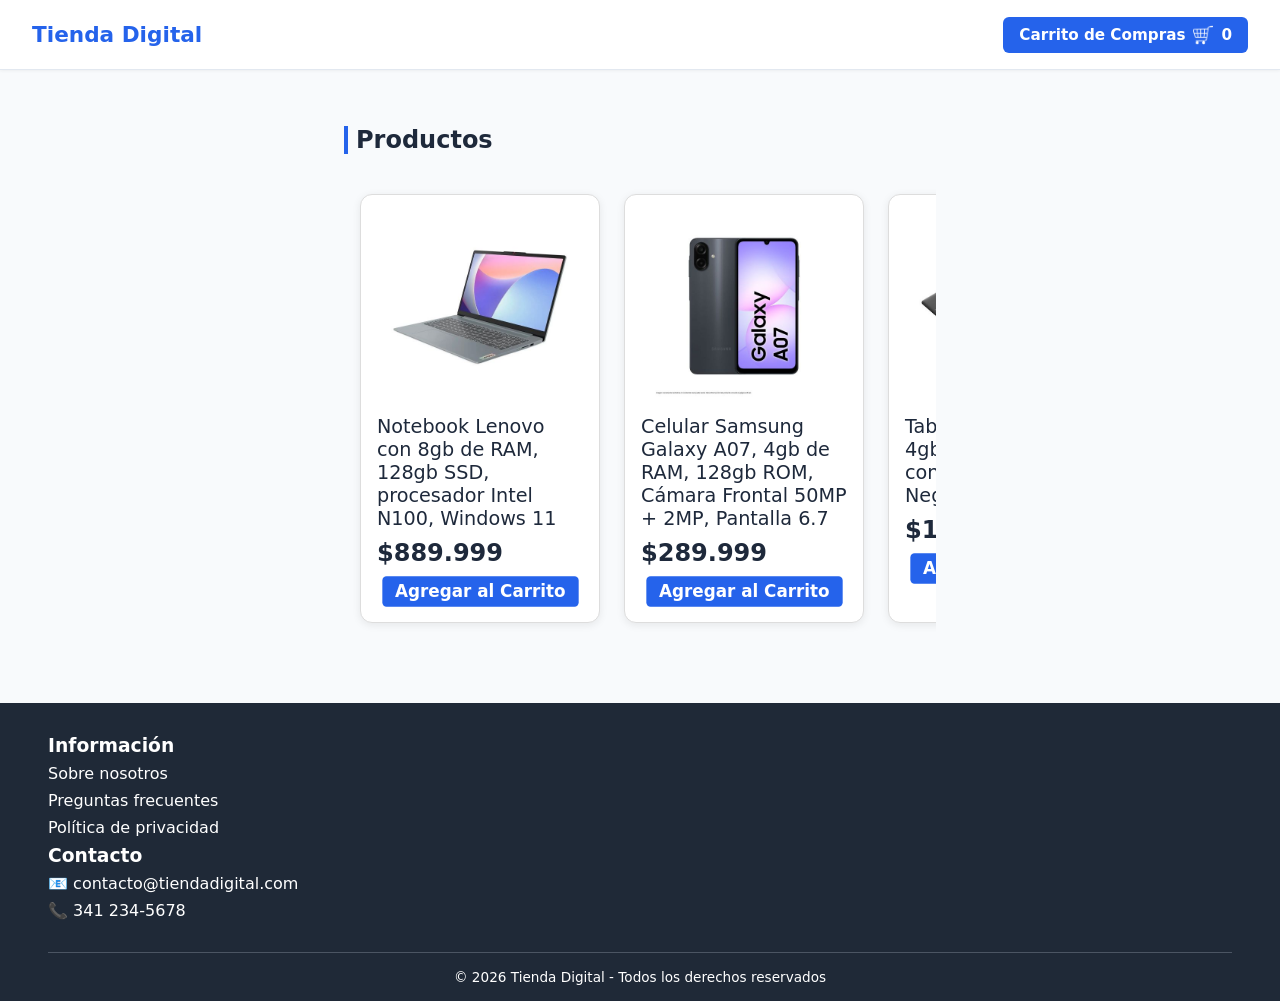
==== commit 3f8c15e2: "Modificaciones Botones de + y - en vistaProducto  Numero de cantidad de productos en el carrito" ====
--- a/index.html
+++ b/index.html
@@ -9,34 +9,36 @@
     <body>
         <header>
             <h1>Tienda Digital</h1>
-            <a href="carrito.html">Carrito de Compras
-                <img src="assets/img/carrito.png">
+            <a href="carrito.html"
+                >Carrito de Compras <img src="assets/img/carrito.png" />
+                <p id="cantidadDeProductos">0</p>
             </a>
-
-            
-            
         </header>
 
         <main>
             <h2>Productos</h2>
             <div id="listaProductos"></div>
         </main>
-        <script src="producto.js"></script><!--Información de los productos-->
+        <script src="producto.js"></script>
+        <!--Información de los productos-->
         <script src="inicio.js"></script>
+
+        <footer>
+            <div class="footerSeccion">
+                <h3>Información</h3>
+                <p>Sobre nosotros</p>
+                <p>Preguntas frecuentes</p>
+                <p>Política de privacidad</p>
+            </div>
+
+            <div class="footerSeccion">
+                <h3>Contacto</h3>
+                <p>📧 contacto@tiendadigital.com</p>
+                <p>📞 341 234-5678</p>
+            </div>
+            <div class="footerCopyright">
+                © 2026 Tienda Digital - Todos los derechos reservados
+            </div>
+        </footer>
     </body>
 </html>
-
-<!--<script>
-        const temaGuardado = localStorage.getItem("tema")
-        if( temaGuardado){
-            document.body.className=temaGuardado
-        }
-        document.getElementById("temaOscuro").addEventListener("click", function(){
-            document.body.className="tema-oscuro"
-            localStorage.setItem("tema","tema-oscuro")
-        })
-        document.getElementById("temaClaro").addEventListener("click", function(){
-            document.body.className="tema-claro"
-            localStorage.setItem("tema","tema-claro")
-        })        
-    </script>-->
--- a/styles.css
+++ b/styles.css
@@ -1,6 +1,3 @@
-/* ==========================================
-   Index.css - Estilos para la página principal
-   ========================================== */
 :root {
     --primary-color: #2563eb;
     --primary-hover: #1d4ed8;
@@ -23,13 +20,13 @@
 body {
     background-color: var(--bg-color);
     color: var(--text-main);
-    padding-top: var(--header-height); /* Espacio para que el contenido no quede oculto bajo el header fijo */
+    padding-top: calc(var(--header-height) + 1rem);
     min-height: 100vh;
 }
 
 /* ==========================================
-   Barra de Navegación (Header Fijo)
-   ========================================== */
+Barra de Navegación (Header Fijo / Nav-tabs)
+========================================== */
 header {
     position: fixed;
     top: 0;
@@ -46,14 +43,12 @@
     box-shadow: 0 1px 3px 0 rgb(0 0 0 / 0.05);
 }
 
-/* Título de la tienda (Izquierda de la barra) */
 header h1 {
     font-size: 1.35rem;
     color: var(--primary-color);
     font-weight: 700;
 }
 
-/* Enlaces de navegación */
 header a {
     text-decoration: none;
     color: var(--text-main);
@@ -69,19 +64,6 @@
     color: var(--primary-color);
 }
 
-/* Registro de clientes (Centro de la pantalla / barra) */
-header a[href="formulario.html"] {
-    background-color: #f1f5f9;
-    padding: 0.5rem 1rem;
-    border-radius: 6px;
-    border: 1px solid var(--border-color);
-}
-
-header a[href="formulario.html"]:hover {
-    background-color: #e2e8f0;
-}
-
-/* Carrito de Compras (Derecha de la barra) */
 header a[href="carrito.html"] {
     background-color: var(--primary-color);
     color: white;
@@ -95,12 +77,43 @@
     color: white;
 }
 
-/* Icono del carrito */
 header a img {
     width: 20px;
     height: 20px;
     object-fit: contain;
-    filter: brightness(0) invert(1); /* Vuelve blanco el icono oscuro para que contraste */
+    filter: brightness(0) invert(1);
+}
+
+footer {
+    margin-top: 4rem;
+    background-color: #1f2937;
+    color: white;
+    padding: 2rem 3rem 1rem;
+}
+.footerContenido {
+    display: flex;
+    justify-content: space-around;
+    gap: 3rem;
+}
+
+.footerSeccion {
+    flex: 1;
+}
+
+.footerSeccion h3 {
+    margin-top: 0;
+}
+
+.footerSeccion p {
+    margin: 0.5rem 0;
+}
+
+.footerCopyright {
+    margin-top: 2rem;
+    padding-top: 1rem;
+    border-top: 1px solid #4b5563;
+    text-align: center;
+    font-size: 0.85rem;
 }
 
 /* ==========================================
@@ -200,7 +213,8 @@
     font-weight: bold;
 }
 
-.botonAgregarAlCarrito, .controlCantidad button:hover {
+.botonAgregarAlCarrito,
+.controlCantidad button:hover {
     transform: scale(1.05);
 }
 
@@ -215,16 +229,18 @@
         padding: 0.75rem 1rem;
         gap: 0.5rem;
     }
-    
+
     body {
-        padding-top: 130px; /* Ajusta el espacio superior para el header en dos líneas */
+        padding-top: 130px;
+        /* Ajusta el espacio superior para el header en dos líneas */
     }
 
     header h1 {
         font-size: 1.1rem;
     }
-    
-    header nav, header a {
+
+    header nav,
+    header a {
         font-size: 0.85rem;
     }
 }
@@ -237,7 +253,8 @@
 body {
     background-color: var(--bg-color);
     color: var(--text-main);
-    padding-top: calc(var(--header-height) + 1.5rem); /* Espacio para que el contenido no quede oculto bajo la barra fija */
+    padding-top: calc(var(--header-height) + 1.5rem);
+    /* Espacio para que el contenido no quede oculto bajo la barra fija */
     min-height: 100vh;
 }
 
@@ -281,12 +298,27 @@
 }
 
 /* ==========================================
-   Estructura Principal y Tarjetas (Cards)
-   ========================================== */
+Estructura Principal y Tarjetas (Cards)
+========================================== */
 .container {
     max-width: 1200px;
     margin: 0 auto;
     padding: 0 1.5rem 2rem 1.5rem;
+}
+
+main {
+    box-sizing: border-box;
+    max-width: 50%;
+    margin: 2rem auto;
+    padding: 0 1.5rem;
+}
+
+main h2 {
+    font-size: 1.5rem;
+    margin-bottom: 1.5rem;
+    color: var(--text-main);
+    border-left: 4px solid var(--primary-color);
+    padding-left: 0.5rem;
 }
 
 .card {
@@ -312,13 +344,23 @@
     margin-bottom: 1.5rem;
 }
 
-.margin-top {
-    margin-top: 2rem;
-}
-
-/* ==========================================
-   Formulario y Rejilla de Inputs (Grid)
-   ========================================== */
+/* ==========================================
+Contenedor de Productos (Index)
+========================================== */
+#listaProductos {
+    display: flex;
+    gap: 1.5rem;
+    overflow: auto;
+    width: 100%;
+}
+
+.contenedorProducto {
+    flex: 0 0 240px;
+}
+
+/* ==========================================
+Formulario y Rejilla de Inputs (Grid)
+========================================== */
 .form-grid {
     display: grid;
     grid-template-columns: repeat(auto-fit, minmax(280px, 1fr));
@@ -352,6 +394,7 @@
 .form-group input[type="tel"],
 .form-group input[type="email"],
 .form-group input[type="date"],
+.form-group input[type="password"],
 .form-group select {
     width: 100%;
     padding: 0.75rem 1rem;
@@ -370,7 +413,6 @@
     box-shadow: 0 0 0 3px rgba(37, 99, 235, 0.15);
 }
 
-/* Grupos de Radio y Checkbox */
 .options-group {
     display: flex;
     gap: 1.5rem;
@@ -386,53 +428,77 @@
     cursor: pointer;
 }
 
-/* Textos de Feedback y Estados */
 .feedback {
     font-size: 0.75rem;
-    color: #ef4444; /* Rojo alerta por defecto si hay error */
+    color: #ef4444;
     min-height: 1rem;
 }
 
-/* ==========================================
-   Barra de Acciones (Botones)
-   ========================================== */
-.actions-bar {
-    display: flex;
-    gap: 1rem;
-    justify-content: flex-start;
-    align-items: center;
-    border-top: 1px solid var(--border-color);
-    padding-top: 1.5rem;
-}
-
-#pagar, #confirmar {
-    background-color: var(--primary-color);
+/* Bloque especial de contraseña */
+.password {
+    background-color: #f8fafc;
+    padding: 15px;
+    border: 1px solid var(--border-color);
+    border-radius: 8px;
+}
+
+.password p {
+    font-size: 0.9rem;
+    color: var(--text-muted);
+}
+
+.password ol {
+    margin-left: 20px;
+    font-size: 0.85rem;
+    color: var(--text-muted);
+}
+
+/* ==========================================
+Secciones de Pago y Botón de Acción
+========================================== */
+#infoEfectivo,
+#infoTarjeta,
+#infoTransferencia {
+    background-color: #f8fafc;
+    border: 1px solid var(--border-color);
+    padding: 20px;
+    border-radius: 8px;
+    margin-top: 15px;
+}
+
+#infoTarjeta h3,
+#infoTransferencia h3 {
+    font-size: 1.05rem;
+    margin-bottom: 12px;
+    color: var(--text-main);
+}
+
+#infoTarjeta label {
+    font-size: 0.85rem;
+    color: var(--text-muted);
+}
+
+#infoTarjeta input {
+    margin-top: 4px;
+    margin-bottom: 10px;
+}
+
+#pagar {
+    background-color: #27ae60;
     color: white;
     border: none;
     padding: 0.75rem 1.5rem;
     border-radius: 8px;
     font-weight: 600;
     cursor: pointer;
+    width: 100%;
+    font-size: 1rem;
     transition: background-color 0.2s ease;
+    margin-top: 20px;
 }
 
 #pagar:hover {
-    background-color: var(--primary-hover);
-}
-
-.btn-secondary {
-    background-color: #e2e8f0;
-    color: var(--text-main);
-    border: none;
-    padding: 0.75rem 1.5rem;
-    border-radius: 8px;
-    font-weight: 600;
-    cursor: pointer;
-    transition: background-color 0.2s ease;
-}
-
-.btn-secondary:hover {
-    background-color: #cbd5e1;
+    background-color: #219653;
 }
 
 /* ==========================================
@@ -484,16 +550,19 @@
         padding: 1.25rem;
     }
 }
-/* ==========================================
-   Carrito
-   ========================================== */
-
+
+
+/*========================================== 
+Carrito de Compras
+========================================== */
 .contenedor-carrito {
     max-width: 800px;
     margin: 30px auto;
     padding: 20px;
-    background: #f9f9f9;
-    border-radius: 8px;
+    background: var(--card-bg);
+    border: 1px solid var(--border-color);
+    border-radius: 12px;
+    box-shadow: var(--shadow);
 }
 
 .item-carrito {
@@ -501,7 +570,7 @@
     justify-content: space-between;
     align-items: center;
     padding: 15px 0;
-    border-bottom: 1px solid #ccc;
+    border-bottom: 1px solid var(--border-color);
     gap: 15px;
 }
 
@@ -509,20 +578,26 @@
     width: 80px;
     height: 80px;
     object-fit: cover;
-    border-radius: 4px;
+    border-radius: 6px;
 }
 
 .info-producto {
-    flex: 1; /* Ocupa el espacio del medio */
+    flex: 1;
 }
 
 .btn-eliminar {
-    background-color: #ff4c4c;
+    background-color: #ef4444;
     color: white;
     border: none;
     padding: 8px 12px;
-    border-radius: 4px;
+    border-radius: 6px;
     cursor: pointer;
+    font-weight: 600;
+    transition: background-color 0.2s;
+}
+
+.btn-eliminar:hover {
+    background-color: #dc2626;
 }
 
 .resumen-total {
@@ -535,12 +610,13 @@
 }
 
 .btn-ir-pagar {
-    background-color: #4CAF50;
+    background-color: #27ae60;
     color: white;
     padding: 12px 24px;
     text-decoration: none;
-    border-radius: 4px;
+    border-radius: 8px;
     font-weight: bold;
+    transition: background-color 0.2s;
 }
 
 /* ESTILOS PARA LA CANTIDAD */
@@ -551,7 +627,9 @@
     margin-top: 10px;
 }
 
-.btn-sumar, .btn-restar, .botonAgregarAlCarrito {
+.btn-sumar,
+.btn-restar,
+.botonAgregarAlCarrito {
     background-color: var(--primary-color);
     color: white;
     transition: color 0.2s ease;
@@ -563,7 +641,9 @@
     border-radius: 4px;
 }
 
-.btn-sumar:hover, .btn-restar, .botonAgregarAlCarrito:hover {
+.btn-sumar:hover,
+.btn-restar,
+.botonAgregarAlCarrito:hover {
     background-color: var(--primary-hover);
 }
 
@@ -581,124 +661,162 @@
 
 /* Estilo para cuando el botón restar está deshabilitado */
 .btn-restar:disabled {
-    background-color: #f0f0f0; 
-    cursor: not-allowed; 
-    opacity: 0.6; 
+    background-color: #f0f0f0;
+    cursor: not-allowed;
+    opacity: 0.6;
 }
 
 
 .btn-restar:disabled:hover {
     background-color: #f0f0f0;
 }
+
 /* Breakpoint para Celulares Responsive */
 @media (max-width: 480px) {
     .item-carrito {
         flex-direction: column;
         text-align: center;
     }
+
     .resumen-total {
         align-items: center;
     }
-}
-
-/* ==========================================
-   Login / Iniciar Sesión
-   ========================================== */
-
-/* Contenedor tipo tarjeta centrada en la pantalla */
-.login-container {
-    max-width: 420px;
-    margin: 4rem auto; /* Centrado horizontal y margen superior */
-    padding: 2.5rem;
-    background-color: var(--card-bg);
-    border: 1px solid var(--border-color);
-    border-radius: 12px;
-    box-shadow: var(--shadow);
-}
-
-.login-container h2 {
-    color: var(--primary-color);
-    text-align: center;
-    margin-bottom: 2rem;
-    font-size: 1.75rem;
-}
-
-/* Espaciado para los inputs (reutilizando tu estilo form-group) */
-.login-container .form-group {
-    margin-bottom: 1.25rem;
+
+    .btn-ir-pagar:hover {
+        background-color: #219653;
+    }
+}
+
+/* ==========================================
+Responsive Design
+========================================== */
+@media (max-width: 768px) {
+    header {
+        padding: 0 1rem;
+        flex-direction: column;
+        height: auto;
+        padding: 0.75rem 1rem;
+        gap: 0.5rem;
+    }
+
+    body {
+        padding-top: 130px;
+    }
+
+    header h1 {
+        font-size: 1.1rem;
+    }
+
+    header nav,
+    header a {
+        font-size: 0.85rem;
+    }
+
+    .card {
+        padding: 1.25rem;
+    }
+
+    main {
+        max-width: 100%;
+    }
+
+
+}
+
+@media (max-width: 480px) {
+    .item-carrito {
+        flex-direction: column;
+        text-align: center;
+    }
+
+    .resumen-total {
+        align-items: center;
+    }
+}
+
+
+/* Responsive: apila la foto y el texto en celulares */
+@media (max-width: 768px) {
+    .contenedor-vista-producto {
+        flex-direction: column;
+    }
+}
+
+/* --- ESTILOS DE LA VISTA DE PRODUCTO --- */
+.contenedor-vista-producto {
+    max-width: 900px;
+    margin: 40px auto;
+    display: flex;
+    gap: 40px;
+    padding: 30px;
+    background: #f4f4f4;
+    border-radius: 8px;
+    border: 1px solid #ddd;
+}
+
+.galeria-producto {
+    flex: 1;
+}
+
+.img-principal {
+    width: 100%;
+    height: 350px;
+    object-fit: cover;
+    border-radius: 8px;
+    margin-bottom: 15px;
+    background-color: white;
+}
+
+.miniaturas {
+    display: flex;
+    gap: 10px;
+    justify-content: space-between;
+}
+
+.miniatura {
+    width: 30%;
+    height: 80px;
+    object-fit: cover;
+    border-radius: 4px;
+    cursor: pointer;
+    border: 2px solid transparent;
+}
+
+.miniatura:hover {
+    border: 2px solid #4CAF50;
+}
+
+.info-detalle {
+    flex: 1;
     display: flex;
     flex-direction: column;
-    gap: 0.5rem;
-}
-
-.login-container input[type="email"],
-.login-container input[type="password"] {
-    width: 100%;
-    padding: 0.75rem 1rem;
-    border: 1px solid var(--border-color);
-    border-radius: 8px;
-    font-size: 0.95rem;
-    color: var(--text-main);
-    outline: none;
-    transition: border-color 0.2s ease, box-shadow 0.2s ease;
-}
-
-.login-container input:focus {
-    border-color: var(--primary-color);
-    box-shadow: 0 0 0 3px rgba(37, 99, 235, 0.15);
-}
-
-/* Botón principal de inicio de sesión */
-.login-container .btn-primary {
-    width: 100%;
-    background-color: var(--primary-color);
-    color: white;
+    justify-content: center;
+}
+
+.info-detalle h2 {
+    font-size: 28px;
+    margin-bottom: 15px;
+}
+
+.descripcion-detalle {
+    font-size: 16px;
+    line-height: 1.5;
+    margin-bottom: 25px;
+}
+
+.precio-detalle {
+    font-size: 32px;
+    color: #333;
+    margin-bottom: 30px;
+}
+
+#btn-agregar-detalle {
+    align-self: flex-start;
+    /* Evita que el botón se estire a lo ancho */
+    padding: 15px 30px;
+    /* Le da más aire por dentro */
+    font-size: 18px;
+    cursor: pointer;
     border: none;
-    padding: 0.85rem;
-    border-radius: 8px;
-    font-weight: 600;
-    font-size: 1rem;
-    cursor: pointer;
-    transition: background-color 0.2s ease;
-    margin-top: 0.5rem;
-}
-
-.login-container .btn-primary:hover {
-    background-color: var(--primary-hover);
-}
-
-/* Sección inferior de registro */
-.register-section {
-    margin-top: 2rem;
-    padding-top: 1.5rem;
-    border-top: 1px solid var(--border-color);
-    text-align: center;
-}
-
-.register-section p {
-    font-size: 0.9rem;
-    color: var(--text-muted);
-    margin-bottom: 1rem;
-}
-
-.register-section a {
-    text-decoration: none;
-    display: block;
-}
-
-/* Botón secundario para registro */
-.login-container .btn-secondary {
-    width: 100%;
-    background-color: #e2e8f0;
-    color: var(--text-main);
-    border: none;
-    padding: 0.85rem;
-    border-radius: 8px;
-    font-weight: 600;
-    cursor: pointer;
-    transition: background-color 0.2s ease;
-}
-
-.login-container .btn-secondary:hover {
-    background-color: #cbd5e1;
+    margin-top: 10px;
 }
